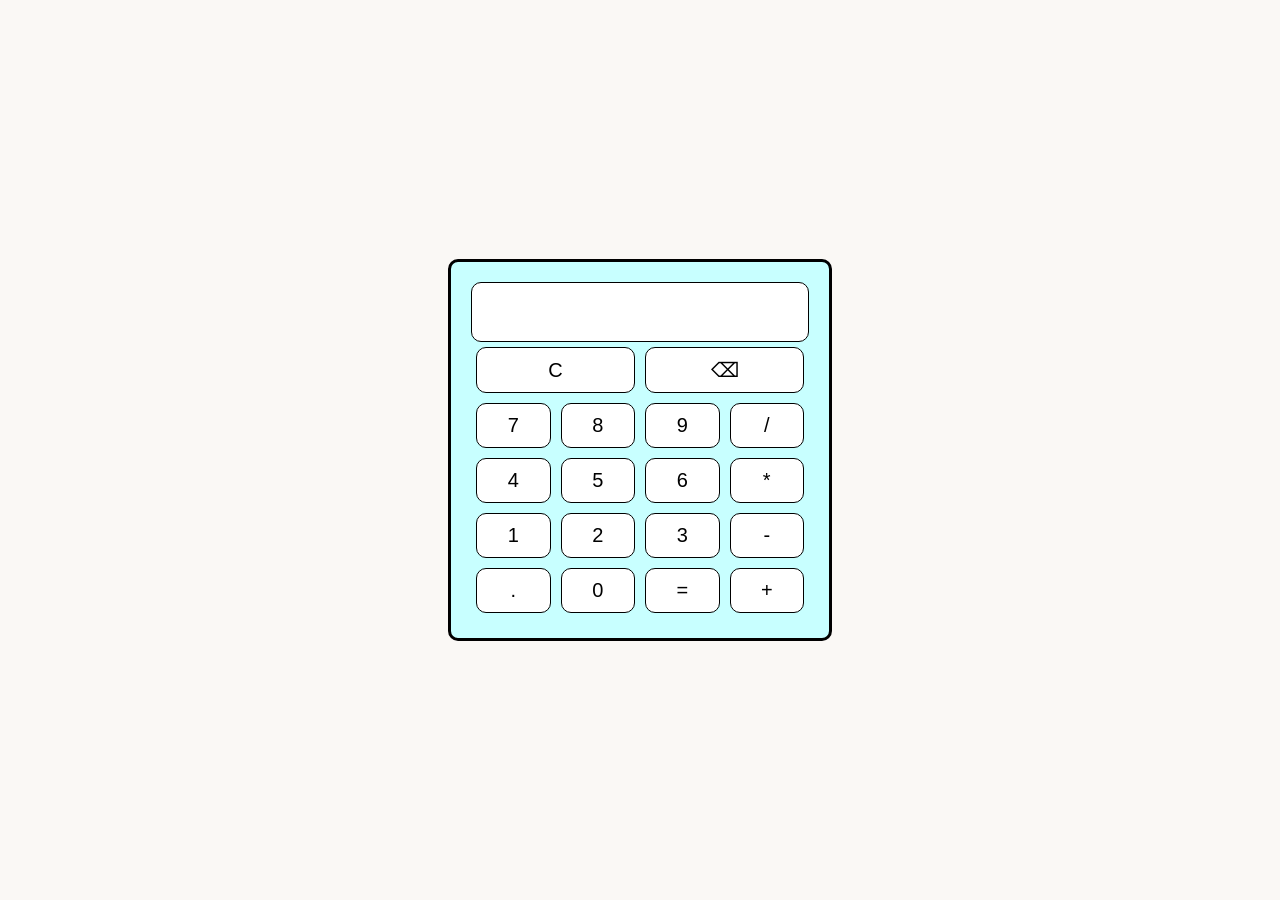
==== index.html @ 0b0d2c8e "fix: handle new input after calculation result" ====
<!doctype html>
<html lang="en">
  <head>
    <meta charset="UTF-8" />
    <meta name="viewport" content="width=device-width, initial-scale=1.0" />
    <title>Calculator</title>
    <link rel="stylesheet" href="./src/css/style.css">
    <script src="./src/js/script.js" defer ></script>
  </head>
  <body>
    <div class="container">
      <div class="calculator">
        <input type="text" class="display" readonly />
        <div class="buttons">
          <div class="actions">
            <button>C</button>
            <button>⌫</button>
          </div>
          <div class="numbers">
            <button>7</button>
            <button>8</button>
            <button>9</button>
            <button>/</button>
            <button>4</button>
            <button>5</button>
            <button>6</button>
            <button>*</button>
            <button>1</button>
            <button>2</button>
            <button>3</button>
            <button>-</button>
            <button>.</button>
            <button>0</button>
            <button>=</button>
            <button>+</button>
          </div>
        </div>
      </div>
    </div>
  </body>
</html>
---- src/css/style.css ----
* {
  margin: 0;
  padding: 0;
  box-sizing: border-box;
}
body {
  font-family: 'Courier New', Courier, monospace;
}

.container {
  display: flex;
  background-color: rgb(250, 248, 245);
  min-height: 100vh;
  justify-content: center;
  align-items: center;
}
.calculator {
  border: 3px solid rgb(0, 0, 0);
  padding: 20px;
  border-radius: 10px;
  background-color: rgb(200, 255, 255);
}
.display {
  width: 100%;
  padding: 10px;
  border: 1px solid rgb(0, 0, 0);
  border-radius: 10px;
  text-align: right;
  font-size: 25px;
  min-height: 60px;
}
.actions {
  display: flex;
}
.actions button {
  flex: 1;
}
.numbers {
  display: grid;
  grid-template-columns: repeat(4, 1fr);
}
button {
  background-color: rgb(255, 255, 255);
  font-size: 20px;
  margin: 5px;
  padding: 10px;
  border-radius: 10px;
  border: 1px solid rgb(0, 0, 0);
  transition: 0.2s;
  cursor: pointer;
}
button:hover {
  background-color: rgb(80, 80, 80);
  color: rgb(250, 250, 250);
}
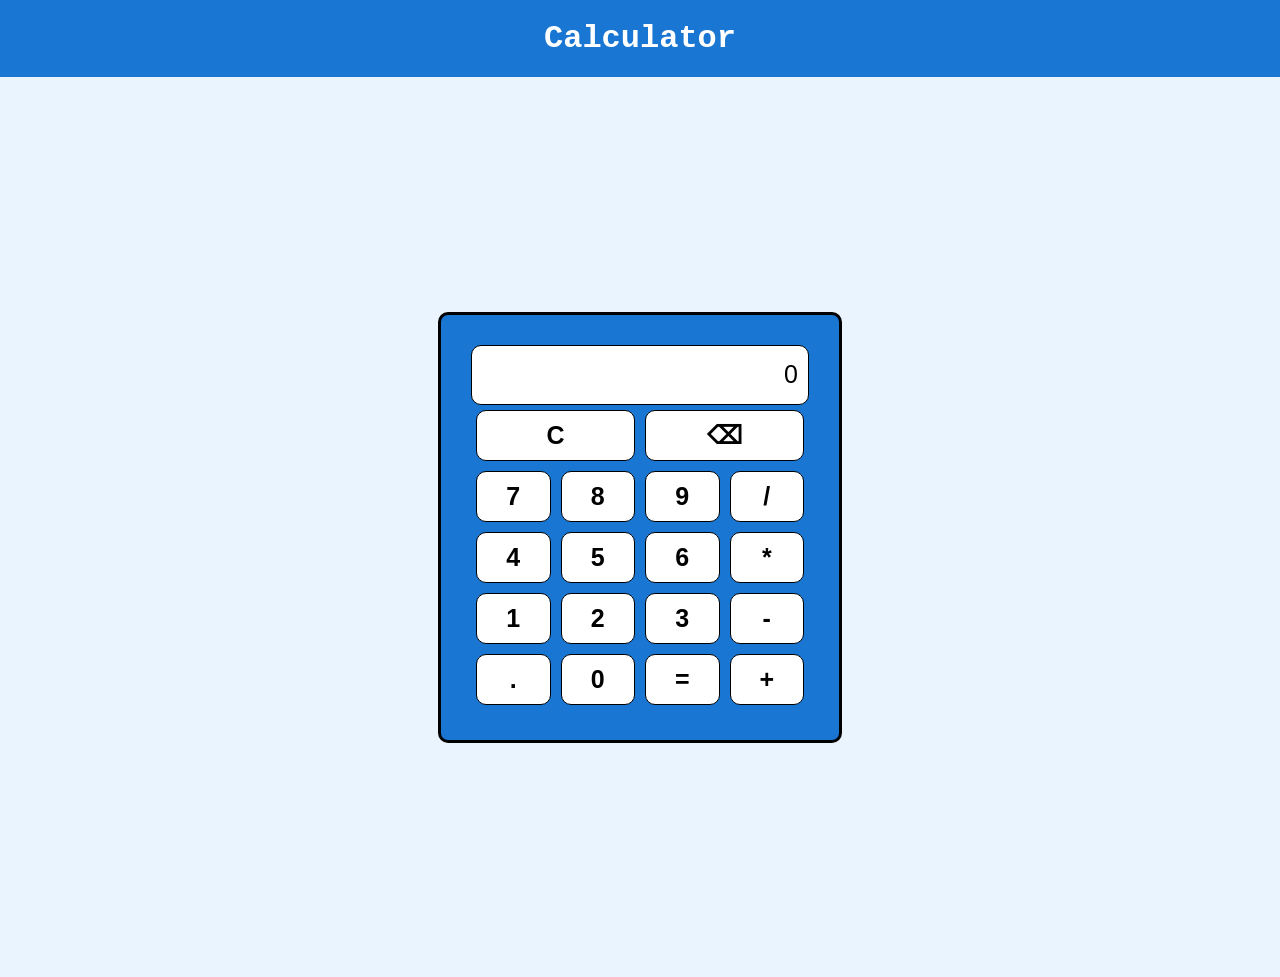
==== commit 64b2ca59: "add header and improve calculator styling" ====
--- a/index.html
+++ b/index.html
@@ -8,6 +8,9 @@
     <script src="./src/js/script.js" defer ></script>
   </head>
   <body>
+    <header class="header">
+        <h1>Calculator</h1>
+    </header>
     <div class="container">
       <div class="calculator">
         <input type="text" class="display" readonly />
--- a/src/css/style.css
+++ b/src/css/style.css
@@ -4,21 +4,33 @@
   box-sizing: border-box;
 }
 body {
+  min-height: 100vh;
+  display: flex;
+  flex-direction: column;
+  align-items: center;
+  background-color: #eaf4ff;
   font-family: 'Courier New', Courier, monospace;
+}
+.header {
+  width: 100%;
+  background-color: #1976d2;
+  color: white;
+  text-align: center;
+  padding: 20px;
+  font-weight: bold;
 }
 
 .container {
   display: flex;
-  background-color: rgb(250, 248, 245);
   min-height: 100vh;
   justify-content: center;
   align-items: center;
 }
 .calculator {
   border: 3px solid rgb(0, 0, 0);
-  padding: 20px;
+  padding: 30px;
   border-radius: 10px;
-  background-color: rgb(200, 255, 255);
+  background-color: #1976d2;
 }
 .display {
   width: 100%;
@@ -41,7 +53,8 @@
 }
 button {
   background-color: rgb(255, 255, 255);
-  font-size: 20px;
+  font-size: 25px;
+  font-weight: bold;
   margin: 5px;
   padding: 10px;
   border-radius: 10px;
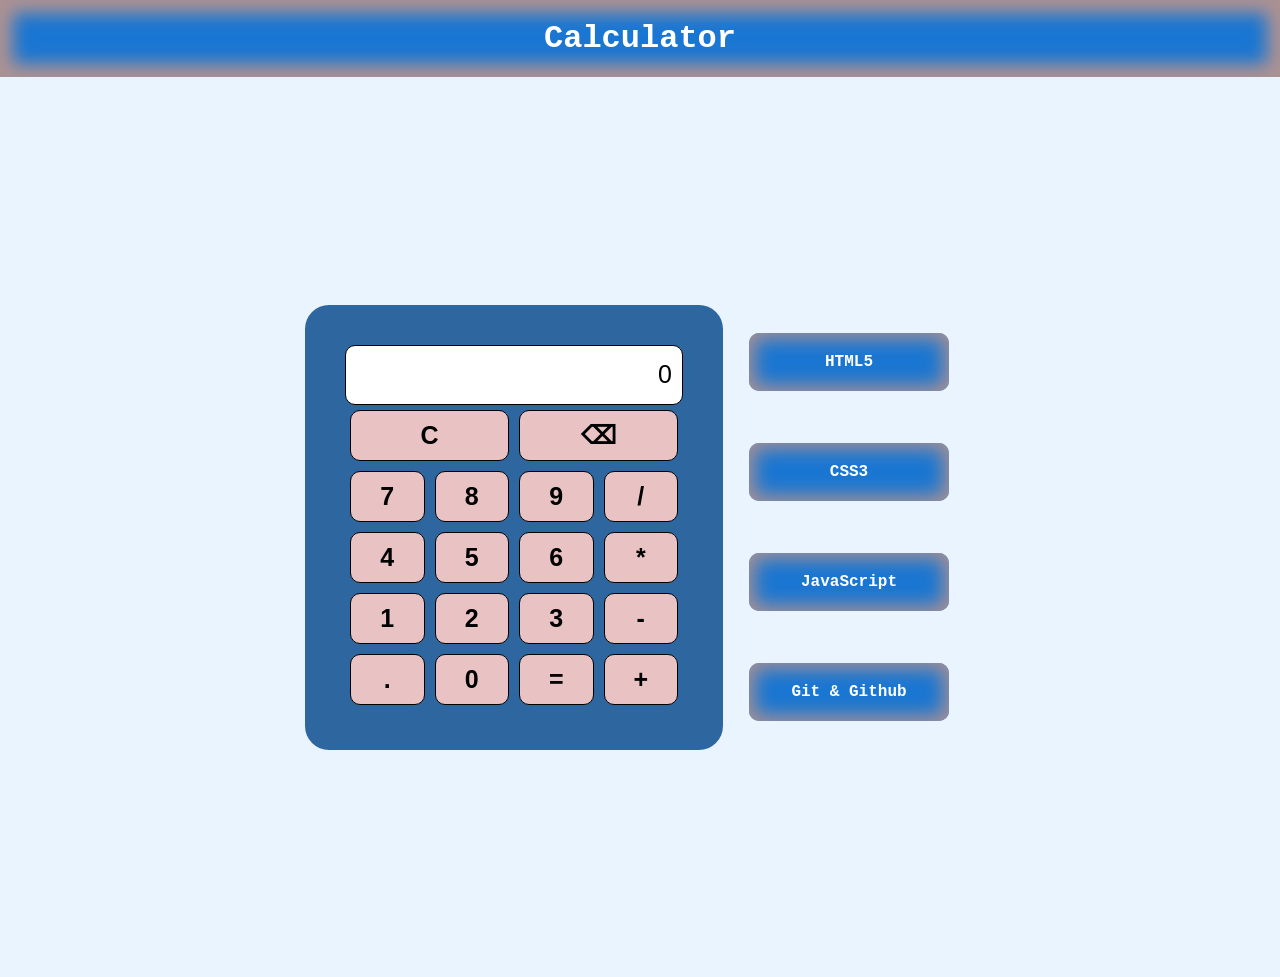
==== commit a1a4480c: "Add cards and change styles" ====
--- a/index.html
+++ b/index.html
@@ -4,12 +4,12 @@
     <meta charset="UTF-8" />
     <meta name="viewport" content="width=device-width, initial-scale=1.0" />
     <title>Calculator</title>
-    <link rel="stylesheet" href="./src/css/style.css">
-    <script src="./src/js/script.js" defer ></script>
+    <link rel="stylesheet" href="./src/css/style.css" />
+    <script src="./src/js/script.js" defer></script>
   </head>
   <body>
     <header class="header">
-        <h1>Calculator</h1>
+      <h1>Calculator</h1>
     </header>
     <div class="container">
       <div class="calculator">
@@ -39,6 +39,14 @@
           </div>
         </div>
       </div>
+      <div class="cards">
+        <div class="skill-card">
+          <div>HTML5</div>
+          <div>CSS3</div>
+          <div>JavaScript</div>
+          <div>Git & Github</div>
+        </div>
+      </div>
     </div>
   </body>
 </html>
--- a/src/css/style.css
+++ b/src/css/style.css
@@ -5,19 +5,16 @@
 }
 body {
   min-height: 100vh;
-  display: flex;
-  flex-direction: column;
-  align-items: center;
   background-color: #eaf4ff;
-  font-family: 'Courier New', Courier, monospace;
+  font-family: "Courier New", Courier, monospace;
 }
 .header {
-  width: 100%;
   background-color: #1976d2;
   color: white;
   text-align: center;
   padding: 20px;
   font-weight: bold;
+  box-shadow: inset 0px 0px 17px 13px #ae9292;
 }
 
 .container {
@@ -27,13 +24,11 @@
   align-items: center;
 }
 .calculator {
-  border: 3px solid rgb(0, 0, 0);
-  padding: 30px;
-  border-radius: 10px;
-  background-color: #1976d2;
+  padding: 40px;
+  border-radius: 24px;
+  background-color: #2e679f;
 }
 .display {
-  width: 100%;
   padding: 10px;
   border: 1px solid rgb(0, 0, 0);
   border-radius: 10px;
@@ -52,7 +47,7 @@
   grid-template-columns: repeat(4, 1fr);
 }
 button {
-  background-color: rgb(255, 255, 255);
+  background-color: rgb(233 195 195);
   font-size: 25px;
   font-weight: bold;
   margin: 5px;
@@ -66,3 +61,21 @@
   background-color: rgb(80, 80, 80);
   color: rgb(250, 250, 250);
 }
+
+.skill-card {
+  display: flex;
+  flex-direction: column;
+  align-items: center;
+}
+
+.skill-card div {
+  background-color: #1976d2;
+  width: 200px;
+  color: white;
+  text-align: center;
+  padding: 20px;
+  margin: 26px;
+  font-weight: bold;
+  box-shadow: inset 0px 0px 19px 5px #ae9292;
+  border-radius: 10px;
+}
